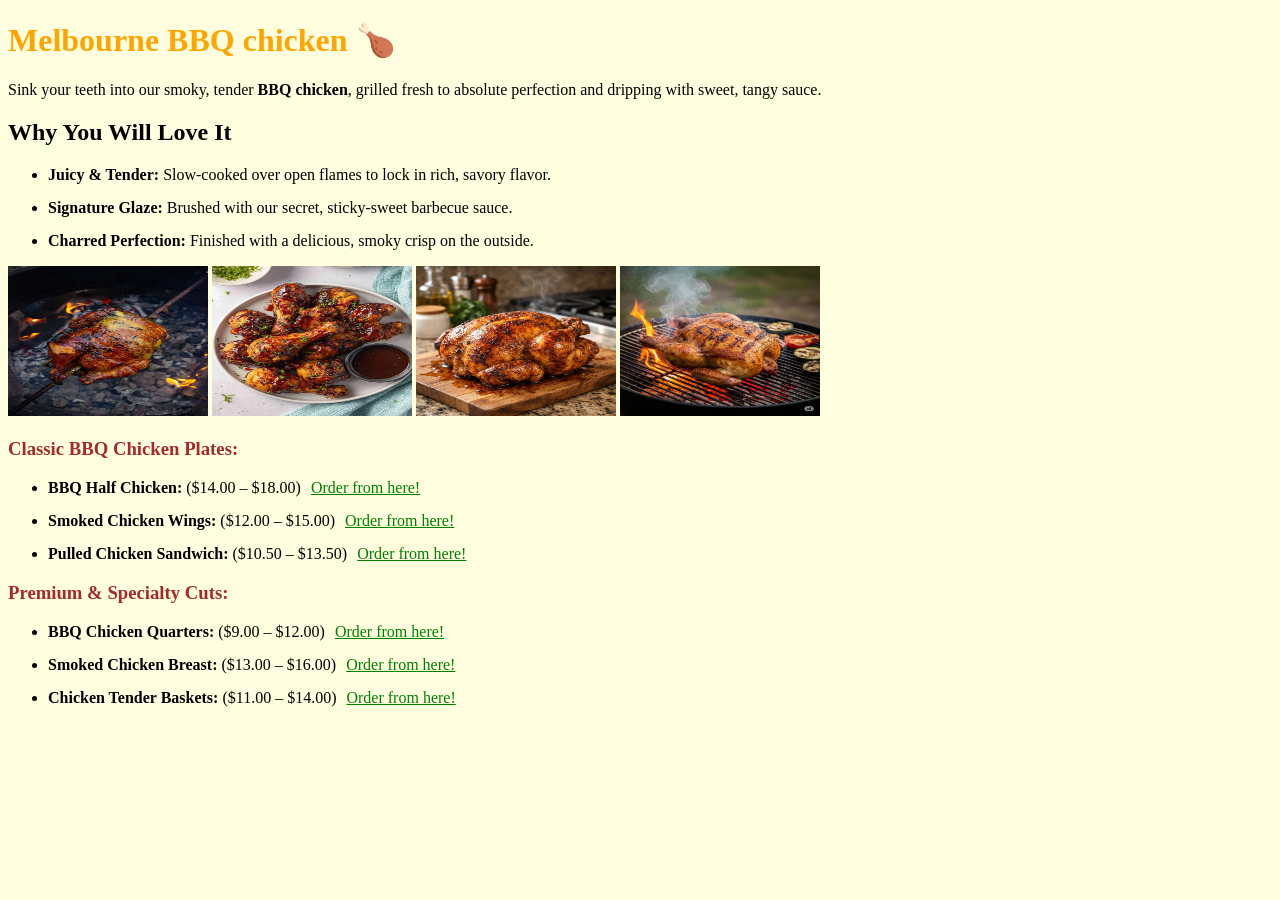
==== index.html @ 5d389d4f "Add files via upload" ====
<!DOCTYPE html>
<html>
<head> 
   <meta charset="UTF-8">
   <title>Melbourne BBQ Spot | Get juicy and cheesy chicken dishes delivered to your home | 60% off on your first order!</title>
   <link rel="stylesheet" href="style.css">
</head>
<body>

   <h1>Melbourne BBQ chicken 🍗 </h1>
   
   <p>Sink your teeth into our smoky, tender <strong>BBQ chicken</strong>, grilled fresh to absolute perfection and dripping with sweet, tangy sauce.</p>
   
   <h2>Why You Will Love It</h2>
   <ul>
      <li><b>Juicy & Tender:</b> Slow-cooked over open flames to lock in rich, savory flavor.</li>
      <li><b>Signature Glaze:</b> Brushed with our secret, sticky-sweet barbecue sauce.</li>
      <li><b>Charred Perfection:</b> Finished with a delicious, smoky crisp on the outside.</li>
   </ul>
   <img src="chicken.jpg" alt="smokey chicken" width="200" height="150">
   <img src="chicken2.jpg" alt="bbq chicken" width="200" height="150">
   <img src="chicken3.jpg" alt="roasted chicken" width="200" height="150">
   <img src="chicken4.jpg" alt="grilled chicken" width="200" height="150">

   <h3>Classic BBQ Chicken Plates:</h3>
   <ul>
      <li><b>BBQ Half Chicken:</b> ($14.00 – $18.00)<a href="bbqhalfchicken.html">Order from here!</a></li>
      <li><b>Smoked Chicken Wings:</b> ($12.00 – $15.00)<a href="smokedchickenwings.html">Order from here!</a></li>
      <li><b>Pulled Chicken Sandwich:</b> ($10.50 – $13.50)<a href="chickensandwich.html">Order from here!</a></li>
   </ul>

   <h3>Premium & Specialty Cuts:</h3>
   <ul>
      <li><b>BBQ Chicken Quarters:</b> ($9.00 – $12.00)<a href="bbqquarters.html">Order from here!</a></li>
      <li><b>Smoked Chicken Breast:</b> ($13.00 – $16.00)<a href="smokedchicken.html">Order from here!</a></li>
      <li><b>Chicken Tender Baskets:</b> ($11.00 – $14.00)<a href="chickentender.html">Order from here!</a></li>
   </ul>

</body>
</html>
---- style.css ----
body {
  background-color: lightyellow;
}

h1 {
  color: orange;
}

h3 {
  color: brown;
}

li {
  margin-bottom: 15px;
}

a {
  margin-left: 10px;
  color: green;
}
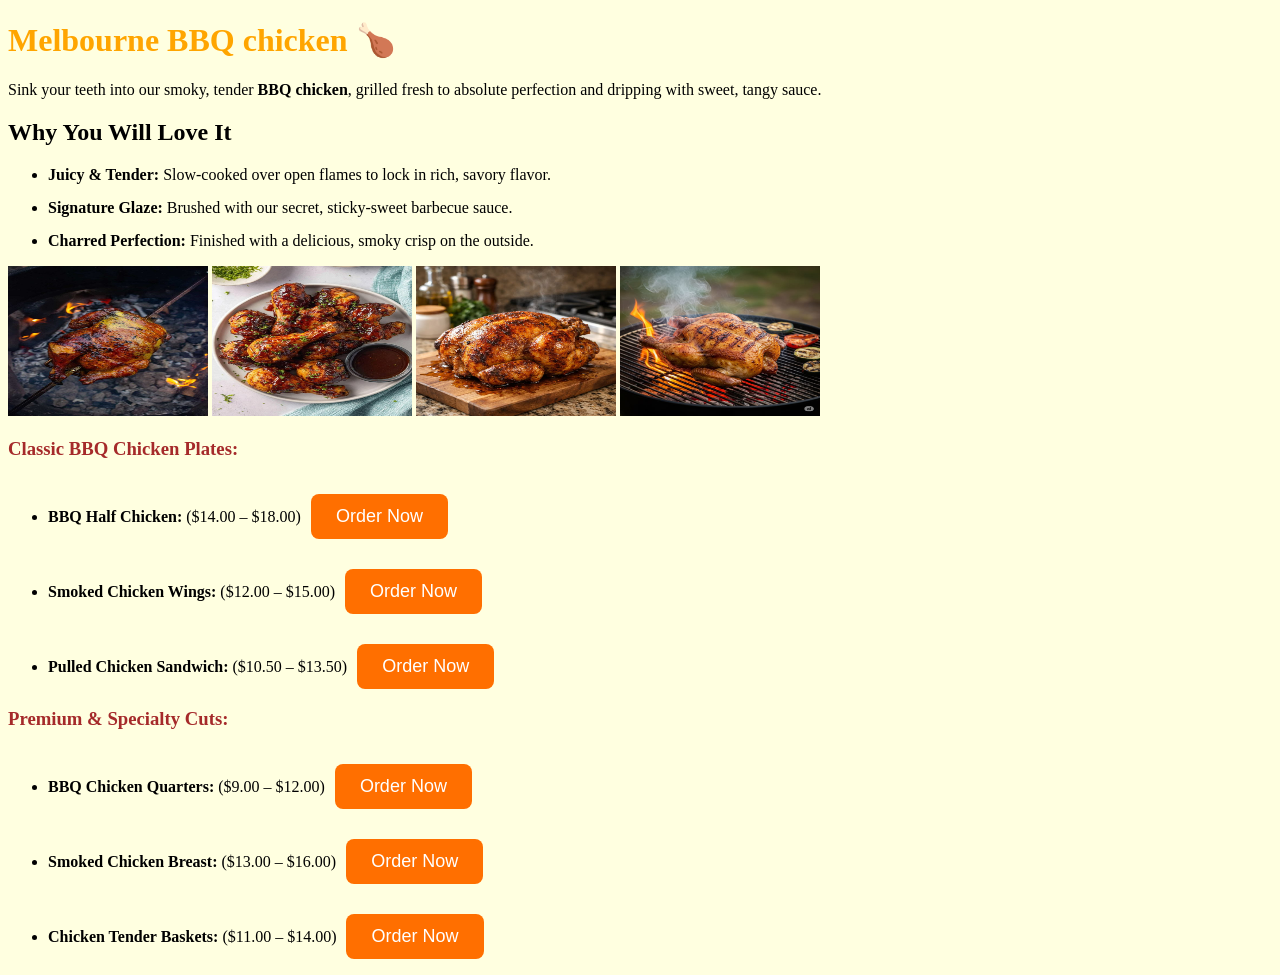
==== commit a86f722a: "Update order links to point to order.html" ====
--- a/index.html
+++ b/index.html
@@ -24,17 +24,17 @@
 
    <h3>Classic BBQ Chicken Plates:</h3>
    <ul>
-      <li><b>BBQ Half Chicken:</b> ($14.00 – $18.00)<a href="bbqhalfchicken.html">Order from here!</a></li>
-      <li><b>Smoked Chicken Wings:</b> ($12.00 – $15.00)<a href="smokedchickenwings.html">Order from here!</a></li>
-      <li><b>Pulled Chicken Sandwich:</b> ($10.50 – $13.50)<a href="chickensandwich.html">Order from here!</a></li>
+      <li><b>BBQ Half Chicken:</b> ($14.00 – $18.00)<a href="order.html"><button>Order Now</button></a></li>
+      <li><b>Smoked Chicken Wings:</b> ($12.00 – $15.00)<a href="order.html"><button>Order Now</button></a></li>
+      <li><b>Pulled Chicken Sandwich:</b> ($10.50 – $13.50)<a href="order.html"><button>Order Now</button></a></li>
    </ul>
 
    <h3>Premium & Specialty Cuts:</h3>
    <ul>
-      <li><b>BBQ Chicken Quarters:</b> ($9.00 – $12.00)<a href="bbqquarters.html">Order from here!</a></li>
-      <li><b>Smoked Chicken Breast:</b> ($13.00 – $16.00)<a href="smokedchicken.html">Order from here!</a></li>
-      <li><b>Chicken Tender Baskets:</b> ($11.00 – $14.00)<a href="chickentender.html">Order from here!</a></li>
+      <li><b>BBQ Chicken Quarters:</b> ($9.00 – $12.00)<a href="order.html"><button>Order Now</button></a></li>
+      <li><b>Smoked Chicken Breast:</b> ($13.00 – $16.00)<a href="order.html"><button>Order Now</button></a></li>
+      <li><b>Chicken Tender Baskets:</b> ($11.00 – $14.00)<a href="order.html"><button>Order Now</button></a></li>
    </ul>
 
 </body>
-</html>+</html>
--- a/style.css
+++ b/style.css
@@ -17,4 +17,28 @@
 a {
   margin-left: 10px;
   color: green;
-}+}
+/* --- Order Page --- */
+.card {
+  background-color: white;
+  max-width: 400px;
+  margin: auto;
+  padding: 30px;
+  border-radius: 15px;
+  text-align: center;
+}
+.time-box {
+  background-color: #fff8e7;
+  padding: 15px;
+  border-radius: 10px;
+  text-align: center;
+}
+button {
+  background-color: #ff6f00;
+  color: white;
+  font-size: 18px;
+  padding: 12px 25px;
+  border: none;
+  border-radius: 8px;
+  margin-top: 15px;
+}
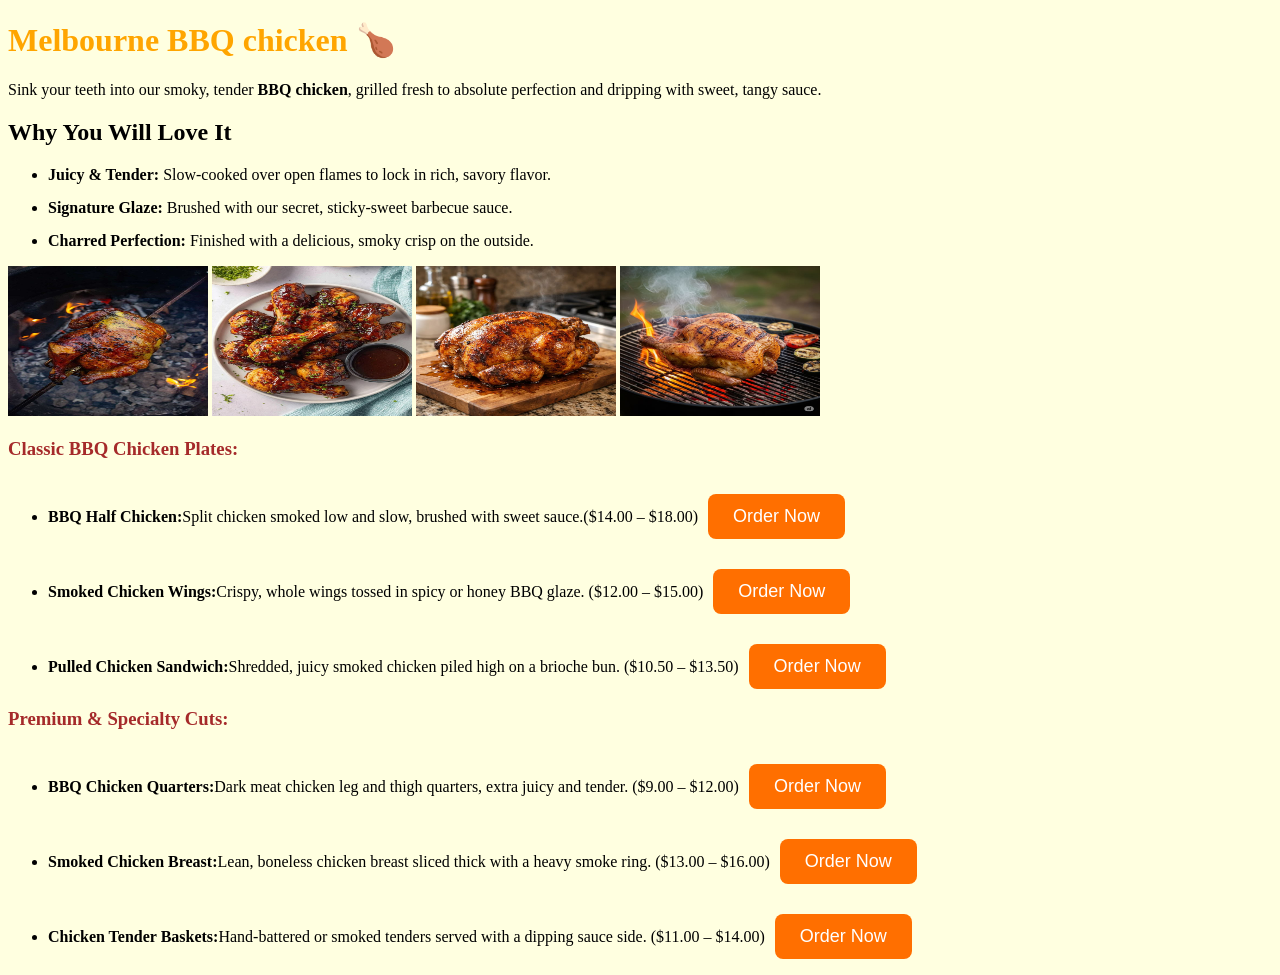
==== commit cc5c0e48: "Enhance menu item descriptions in index.html Updated menu items with descriptions for clarity." ====
--- a/index.html
+++ b/index.html
@@ -24,16 +24,16 @@
 
    <h3>Classic BBQ Chicken Plates:</h3>
    <ul>
-      <li><b>BBQ Half Chicken:</b> ($14.00 – $18.00)<a href="order.html"><button>Order Now</button></a></li>
-      <li><b>Smoked Chicken Wings:</b> ($12.00 – $15.00)<a href="order.html"><button>Order Now</button></a></li>
-      <li><b>Pulled Chicken Sandwich:</b> ($10.50 – $13.50)<a href="order.html"><button>Order Now</button></a></li>
+      <li><b>BBQ Half Chicken:</b>Split chicken smoked low and slow, brushed with sweet sauce.($14.00 – $18.00)<a href="order.html"><button>Order Now</button></a></li>
+      <li><b>Smoked Chicken Wings:</b>Crispy, whole wings tossed in spicy or honey BBQ glaze. ($12.00 – $15.00)<a href="order.html"><button>Order Now</button></a></li>
+      <li><b>Pulled Chicken Sandwich:</b>Shredded, juicy smoked chicken piled high on a brioche bun. ($10.50 – $13.50)<a href="order.html"><button>Order Now</button></a></li>
    </ul>
 
    <h3>Premium & Specialty Cuts:</h3>
    <ul>
-      <li><b>BBQ Chicken Quarters:</b> ($9.00 – $12.00)<a href="order.html"><button>Order Now</button></a></li>
-      <li><b>Smoked Chicken Breast:</b> ($13.00 – $16.00)<a href="order.html"><button>Order Now</button></a></li>
-      <li><b>Chicken Tender Baskets:</b> ($11.00 – $14.00)<a href="order.html"><button>Order Now</button></a></li>
+      <li><b>BBQ Chicken Quarters:</b>Dark meat chicken leg and thigh quarters, extra juicy and tender. ($9.00 – $12.00)<a href="order.html"><button>Order Now</button></a></li>
+      <li><b>Smoked Chicken Breast:</b>Lean, boneless chicken breast sliced thick with a heavy smoke ring. ($13.00 – $16.00)<a href="order.html"><button>Order Now</button></a></li>
+      <li><b>Chicken Tender Baskets:</b>Hand-battered or smoked tenders served with a dipping sauce side. ($11.00 – $14.00)<a href="order.html"><button>Order Now</button></a></li>
    </ul>
 
 </body>
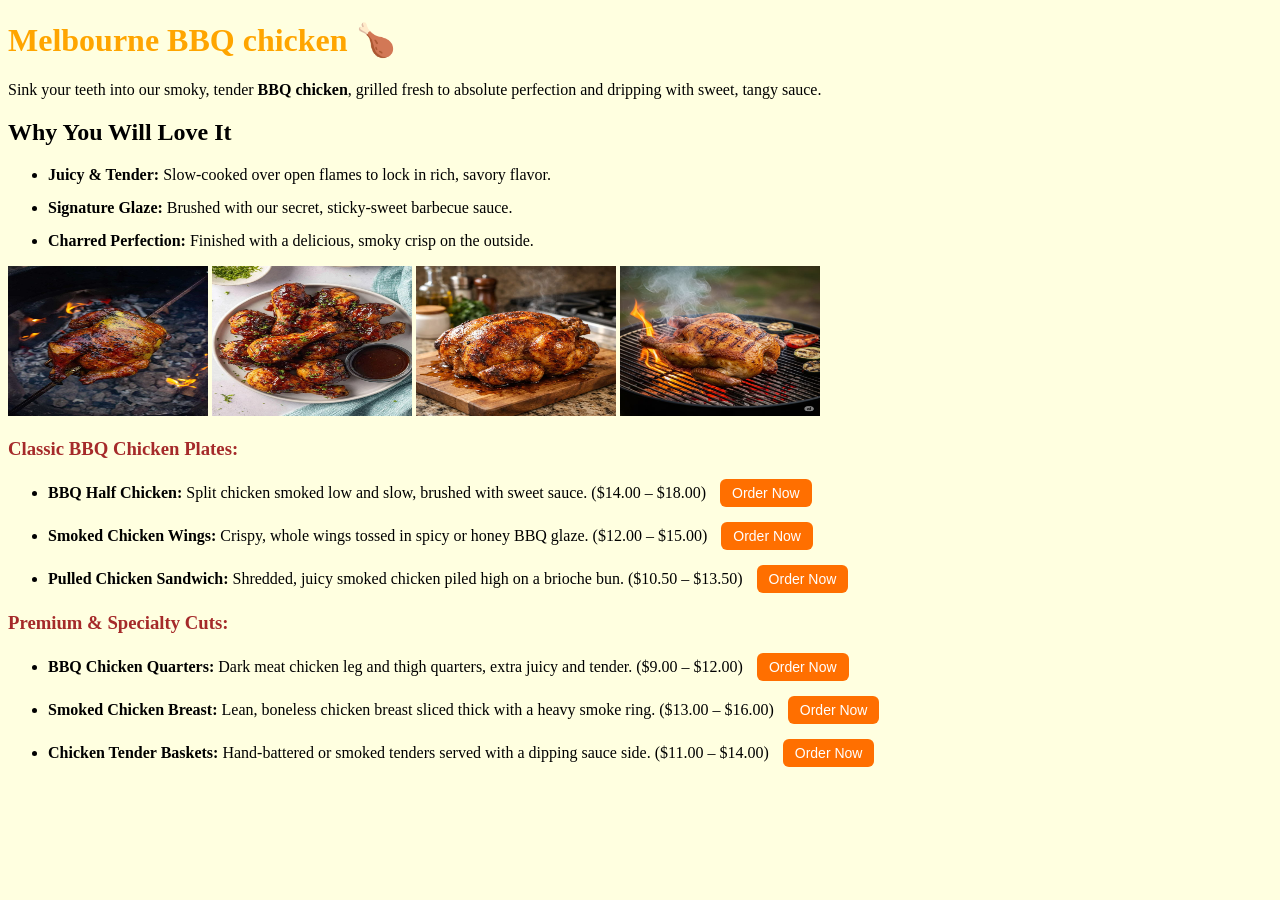
==== commit 92498dd6: "Refactor index.html to enhance menu layout Refactored HTML structure to include a menu card and gall" ====
--- a/index.html
+++ b/index.html
@@ -7,34 +7,39 @@
 </head>
 <body>
 
-   <h1>Melbourne BBQ chicken 🍗 </h1>
-   
-   <p>Sink your teeth into our smoky, tender <strong>BBQ chicken</strong>, grilled fresh to absolute perfection and dripping with sweet, tangy sauce.</p>
-   
-   <h2>Why You Will Love It</h2>
-   <ul>
-      <li><b>Juicy & Tender:</b> Slow-cooked over open flames to lock in rich, savory flavor.</li>
-      <li><b>Signature Glaze:</b> Brushed with our secret, sticky-sweet barbecue sauce.</li>
-      <li><b>Charred Perfection:</b> Finished with a delicious, smoky crisp on the outside.</li>
-   </ul>
-   <img src="chicken.jpg" alt="smokey chicken" width="200" height="150">
-   <img src="chicken2.jpg" alt="bbq chicken" width="200" height="150">
-   <img src="chicken3.jpg" alt="roasted chicken" width="200" height="150">
-   <img src="chicken4.jpg" alt="grilled chicken" width="200" height="150">
+   <div class="menu-card">
+     <h1>Melbourne BBQ chicken 🍗 </h1>
+     
+     <p>Sink your teeth into our smoky, tender <strong>BBQ chicken</strong>, grilled fresh to absolute perfection and dripping with sweet, tangy sauce.</p>
+     
+     <h2>Why You Will Love It</h2>
+     <ul>
+        <li><b>Juicy & Tender:</b> Slow-cooked over open flames to lock in rich, savory flavor.</li>
+        <li><b>Signature Glaze:</b> Brushed with our secret, sticky-sweet barbecue sauce.</li>
+        <li><b>Charred Perfection:</b> Finished with a delicious, smoky crisp on the outside.</li>
+     </ul>
 
-   <h3>Classic BBQ Chicken Plates:</h3>
-   <ul>
-      <li><b>BBQ Half Chicken:</b>Split chicken smoked low and slow, brushed with sweet sauce.($14.00 – $18.00)<a href="order.html"><button>Order Now</button></a></li>
-      <li><b>Smoked Chicken Wings:</b>Crispy, whole wings tossed in spicy or honey BBQ glaze. ($12.00 – $15.00)<a href="order.html"><button>Order Now</button></a></li>
-      <li><b>Pulled Chicken Sandwich:</b>Shredded, juicy smoked chicken piled high on a brioche bun. ($10.50 – $13.50)<a href="order.html"><button>Order Now</button></a></li>
-   </ul>
+     <div class="gallery">
+       <img src="chicken.jpg" alt="smokey chicken" width="200" height="150">
+       <img src="chicken2.jpg" alt="bbq chicken" width="200" height="150">
+       <img src="chicken3.jpg" alt="roasted chicken" width="200" height="150">
+       <img src="chicken4.jpg" alt="grilled chicken" width="200" height="150">
+     </div>
 
-   <h3>Premium & Specialty Cuts:</h3>
-   <ul>
-      <li><b>BBQ Chicken Quarters:</b>Dark meat chicken leg and thigh quarters, extra juicy and tender. ($9.00 – $12.00)<a href="order.html"><button>Order Now</button></a></li>
-      <li><b>Smoked Chicken Breast:</b>Lean, boneless chicken breast sliced thick with a heavy smoke ring. ($13.00 – $16.00)<a href="order.html"><button>Order Now</button></a></li>
-      <li><b>Chicken Tender Baskets:</b>Hand-battered or smoked tenders served with a dipping sauce side. ($11.00 – $14.00)<a href="order.html"><button>Order Now</button></a></li>
-   </ul>
+     <h3>Classic BBQ Chicken Plates:</h3>
+     <ul>
+        <li><b>BBQ Half Chicken:</b> Split chicken smoked low and slow, brushed with sweet sauce. ($14.00 – $18.00) <a href="order.html"><button>Order Now</button></a></li>
+        <li><b>Smoked Chicken Wings:</b> Crispy, whole wings tossed in spicy or honey BBQ glaze. ($12.00 – $15.00) <a href="order.html"><button>Order Now</button></a></li>
+        <li><b>Pulled Chicken Sandwich:</b> Shredded, juicy smoked chicken piled high on a brioche bun. ($10.50 – $13.50) <a href="order.html"><button>Order Now</button></a></li>
+     </ul>
+
+     <h3>Premium & Specialty Cuts:</h3>
+     <ul>
+        <li><b>BBQ Chicken Quarters:</b> Dark meat chicken leg and thigh quarters, extra juicy and tender. ($9.00 – $12.00) <a href="order.html"><button>Order Now</button></a></li>
+        <li><b>Smoked Chicken Breast:</b> Lean, boneless chicken breast sliced thick with a heavy smoke ring. ($13.00 – $16.00) <a href="order.html"><button>Order Now</button></a></li>
+        <li><b>Chicken Tender Baskets:</b> Hand-battered or smoked tenders served with a dipping sauce side. ($11.00 – $14.00) <a href="order.html"><button>Order Now</button></a></li>
+     </ul>
+   </div>
 
 </body>
 </html>
--- a/style.css
+++ b/style.css
@@ -36,9 +36,17 @@
 button {
   background-color: #ff6f00;
   color: white;
+  font-size: 14px;
+  padding: 6px 12px;
+  border: none;
+  border-radius: 6px;
+  cursor: pointer;
+}
+
+/* This is only for the big button on order page */
+.card button {
   font-size: 18px;
   padding: 12px 25px;
-  border: none;
   border-radius: 8px;
   margin-top: 15px;
 }
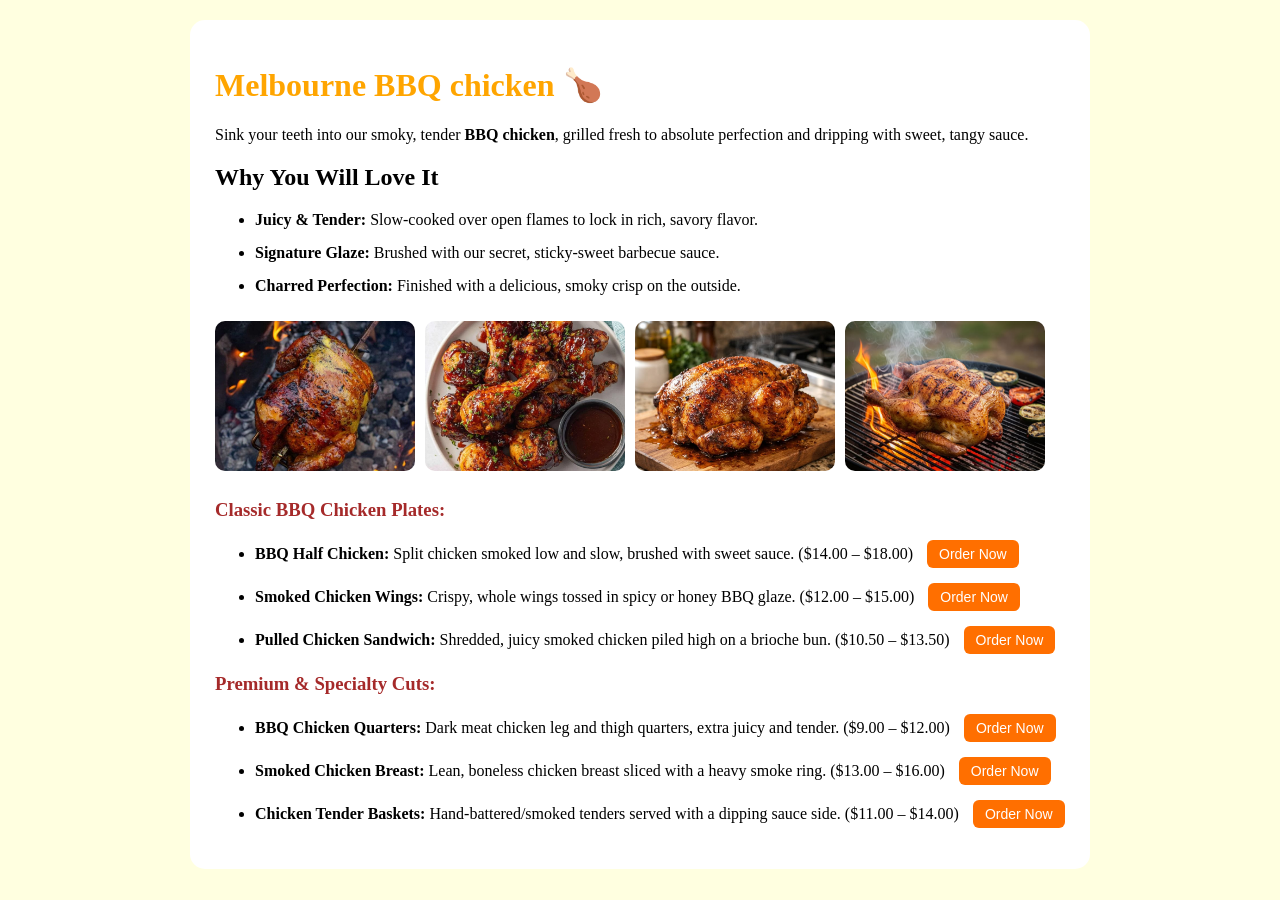
==== commit 76f5208a: "Update menu item descriptions in index.html Corrected descriptions for menu items and adjusted wordi" ====
--- a/index.html
+++ b/index.html
@@ -36,8 +36,8 @@
      <h3>Premium & Specialty Cuts:</h3>
      <ul>
         <li><b>BBQ Chicken Quarters:</b> Dark meat chicken leg and thigh quarters, extra juicy and tender. ($9.00 – $12.00) <a href="order.html"><button>Order Now</button></a></li>
-        <li><b>Smoked Chicken Breast:</b> Lean, boneless chicken breast sliced thick with a heavy smoke ring. ($13.00 – $16.00) <a href="order.html"><button>Order Now</button></a></li>
-        <li><b>Chicken Tender Baskets:</b> Hand-battered or smoked tenders served with a dipping sauce side. ($11.00 – $14.00) <a href="order.html"><button>Order Now</button></a></li>
+        <li><b>Smoked Chicken Breast:</b> Lean, boneless chicken breast sliced with a heavy smoke ring. ($13.00 – $16.00) <a href="order.html"><button>Order Now</button></a></li>
+        <li><b>Chicken Tender Baskets:</b> Hand-battered/smoked tenders served with a dipping sauce side. ($11.00 – $14.00) <a href="order.html"><button>Order Now</button></a></li>
      </ul>
    </div>
 
--- a/style.css
+++ b/style.css
@@ -17,6 +17,23 @@
 a {
   margin-left: 10px;
   color: green;
+}
+.menu-card {
+  background-color: white;
+  max-width: 850px;
+  margin: 20px auto;
+  padding: 25px;
+  border-radius: 15px;
+}
+.gallery {
+  display: flex;
+  gap: 10px;
+  overflow-x: auto;
+  padding: 10px 0;
+}
+.gallery img {
+  border-radius: 10px;
+  object-fit: cover;
 }
 /* --- Order Page --- */
 .card {
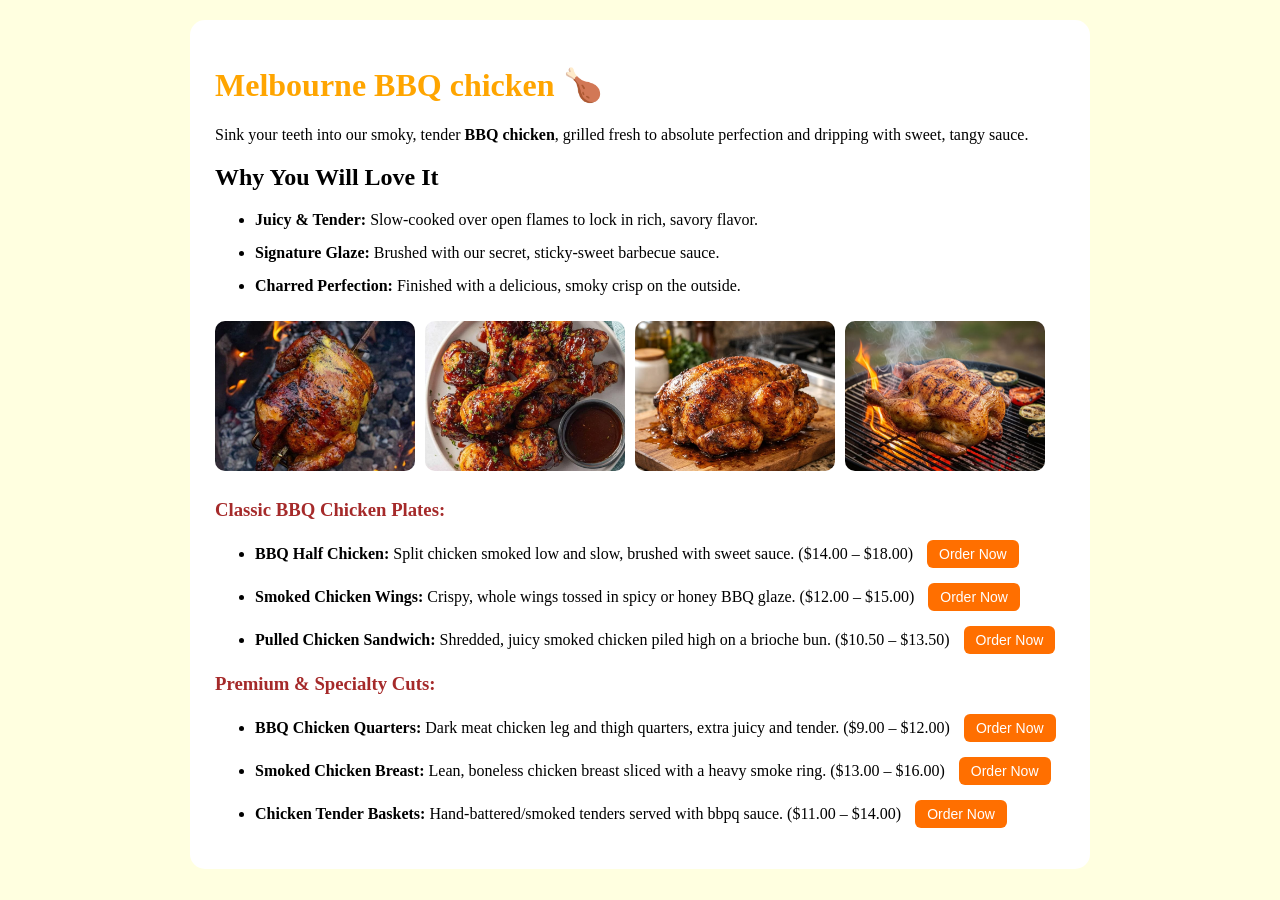
==== commit 8f4b40a6: "Modify Chicken Tender Baskets description Updated the description of Chicken Tender Baskets to speci" ====
--- a/index.html
+++ b/index.html
@@ -37,7 +37,7 @@
      <ul>
         <li><b>BBQ Chicken Quarters:</b> Dark meat chicken leg and thigh quarters, extra juicy and tender. ($9.00 – $12.00) <a href="order.html"><button>Order Now</button></a></li>
         <li><b>Smoked Chicken Breast:</b> Lean, boneless chicken breast sliced with a heavy smoke ring. ($13.00 – $16.00) <a href="order.html"><button>Order Now</button></a></li>
-        <li><b>Chicken Tender Baskets:</b> Hand-battered/smoked tenders served with a dipping sauce side. ($11.00 – $14.00) <a href="order.html"><button>Order Now</button></a></li>
+        <li><b>Chicken Tender Baskets:</b> Hand-battered/smoked tenders served with bbpq sauce. ($11.00 – $14.00) <a href="order.html"><button>Order Now</button></a></li>
      </ul>
    </div>
 
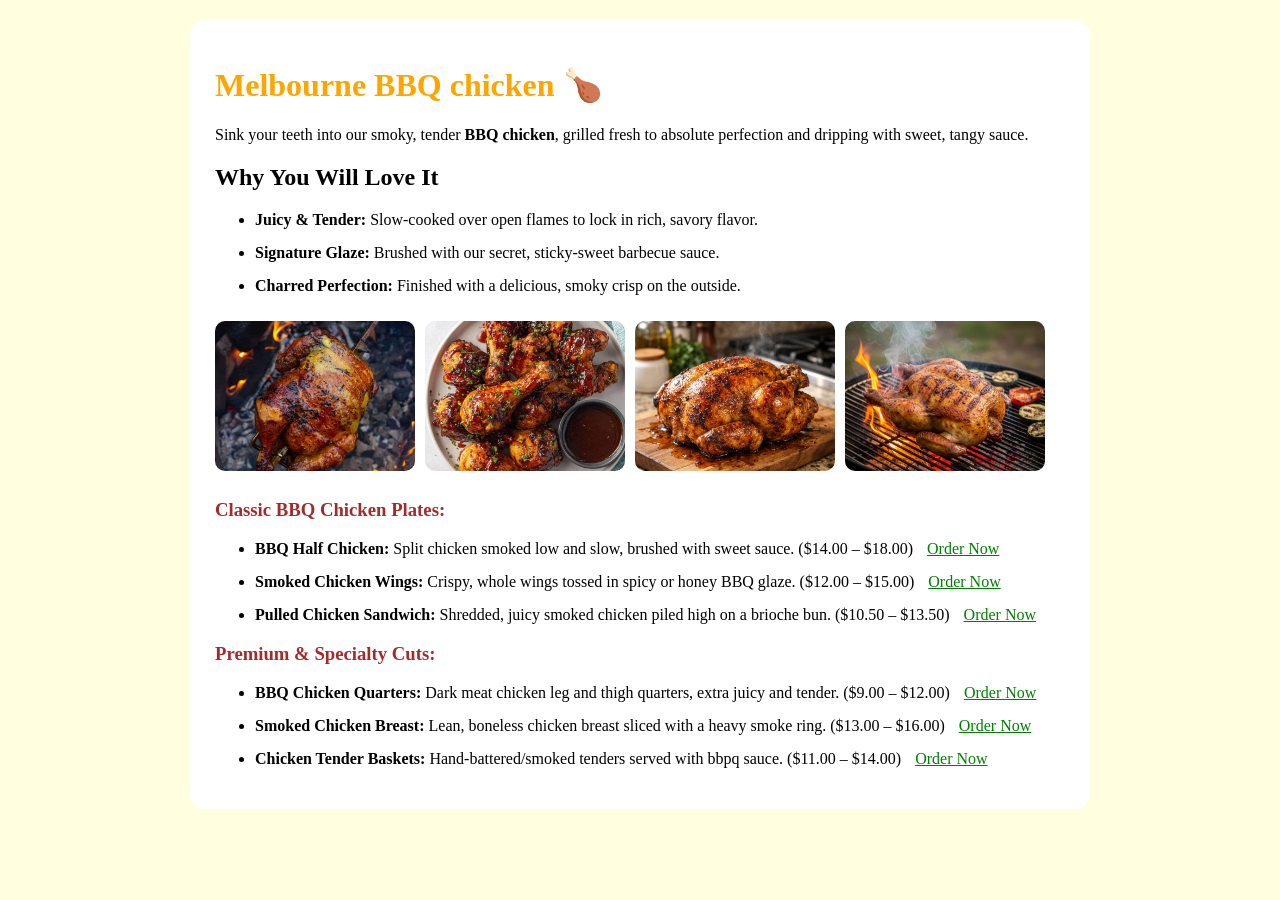
==== commit ae25abea: "Refactor button links to use 'btn' class Updated menu items to use 'btn' class for buttons." ====
--- a/index.html
+++ b/index.html
@@ -8,7 +8,7 @@
 <body>
 
    <div class="menu-card">
-     <h1>Melbourne BBQ chicken 🍗 </h1>
+     <h1>Melbourne BBQ chicken 🍗</h1>
      
      <p>Sink your teeth into our smoky, tender <strong>BBQ chicken</strong>, grilled fresh to absolute perfection and dripping with sweet, tangy sauce.</p>
      
@@ -28,16 +28,16 @@
 
      <h3>Classic BBQ Chicken Plates:</h3>
      <ul>
-        <li><b>BBQ Half Chicken:</b> Split chicken smoked low and slow, brushed with sweet sauce. ($14.00 – $18.00) <a href="order.html"><button>Order Now</button></a></li>
-        <li><b>Smoked Chicken Wings:</b> Crispy, whole wings tossed in spicy or honey BBQ glaze. ($12.00 – $15.00) <a href="order.html"><button>Order Now</button></a></li>
-        <li><b>Pulled Chicken Sandwich:</b> Shredded, juicy smoked chicken piled high on a brioche bun. ($10.50 – $13.50) <a href="order.html"><button>Order Now</button></a></li>
+        <li><b>BBQ Half Chicken:</b> Split chicken smoked low and slow, brushed with sweet sauce. ($14.00 – $18.00) <a href="order.html" class="btn">Order Now</a></li>
+        <li><b>Smoked Chicken Wings:</b> Crispy, whole wings tossed in spicy or honey BBQ glaze. ($12.00 – $15.00) <a href="order.html" class="btn">Order Now</a></li>
+        <li><b>Pulled Chicken Sandwich:</b> Shredded, juicy smoked chicken piled high on a brioche bun. ($10.50 – $13.50) <a href="order.html" class="btn">Order Now</a></li>
      </ul>
 
      <h3>Premium & Specialty Cuts:</h3>
      <ul>
-        <li><b>BBQ Chicken Quarters:</b> Dark meat chicken leg and thigh quarters, extra juicy and tender. ($9.00 – $12.00) <a href="order.html"><button>Order Now</button></a></li>
-        <li><b>Smoked Chicken Breast:</b> Lean, boneless chicken breast sliced with a heavy smoke ring. ($13.00 – $16.00) <a href="order.html"><button>Order Now</button></a></li>
-        <li><b>Chicken Tender Baskets:</b> Hand-battered/smoked tenders served with bbpq sauce. ($11.00 – $14.00) <a href="order.html"><button>Order Now</button></a></li>
+        <li><b>BBQ Chicken Quarters:</b> Dark meat chicken leg and thigh quarters, extra juicy and tender. ($9.00 – $12.00) <a href="order.html" class="btn">Order Now</a></li>
+        <li><b>Smoked Chicken Breast:</b> Lean, boneless chicken breast sliced with a heavy smoke ring. ($13.00 – $16.00) <a href="order.html" class="btn">Order Now</a></li>
+        <li><b>Chicken Tender Baskets:</b> Hand-battered/smoked tenders served with bbpq sauce. ($11.00 – $14.00) <a href="order.html" class="btn">Order Now</a></li>
      </ul>
    </div>
 
